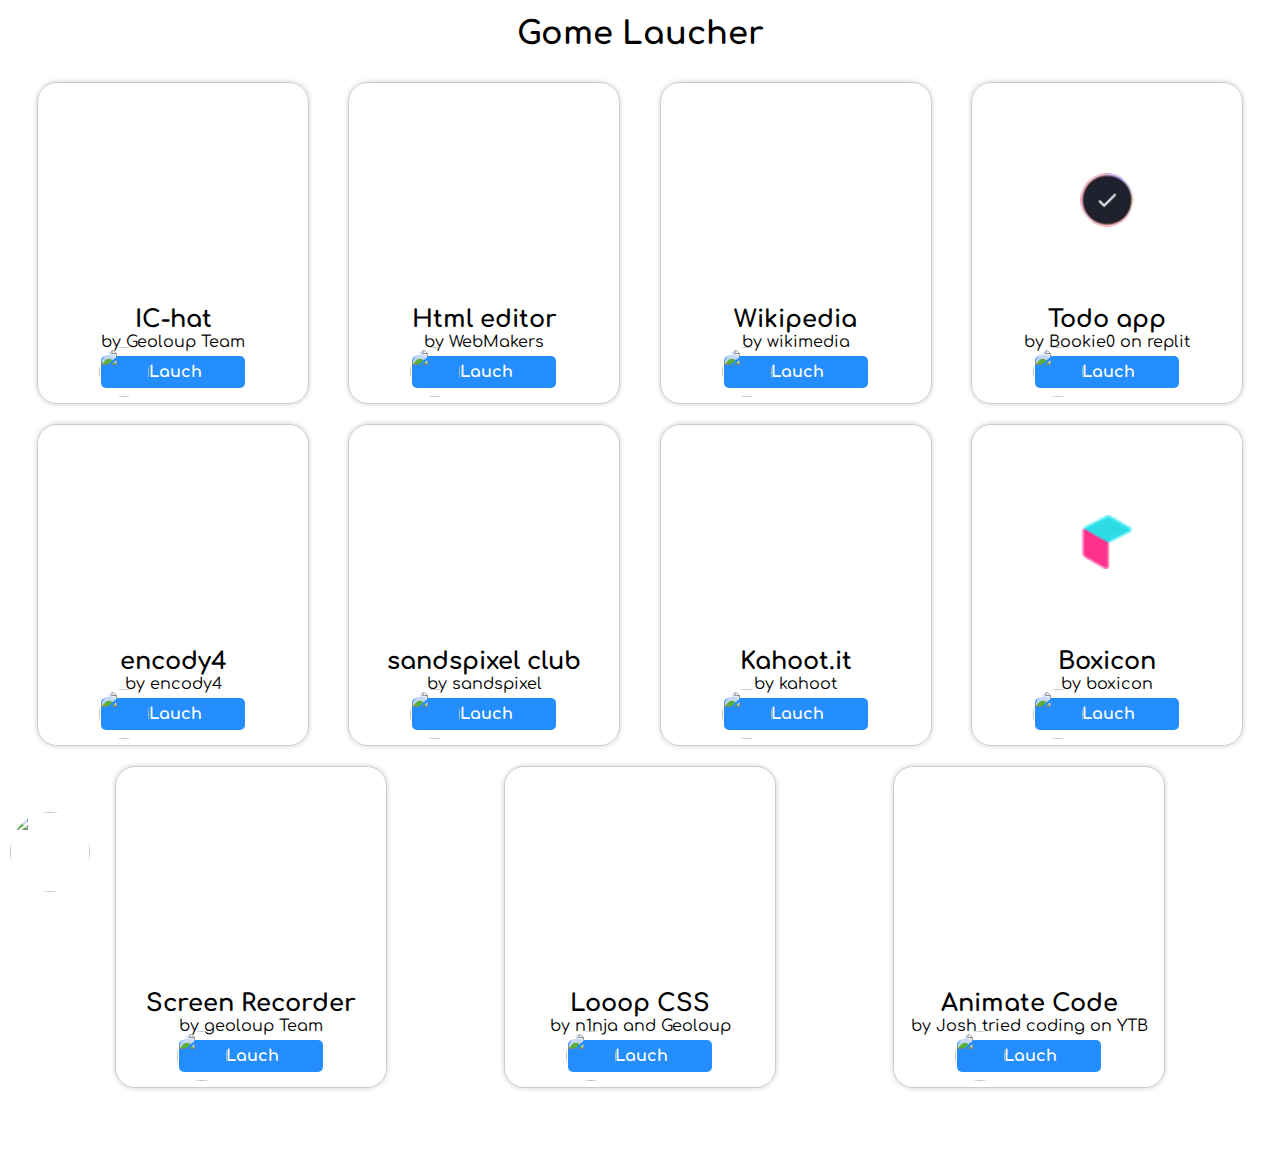
==== app.html @ a69556c5 "Main update" ====
<head>
    <meta charset="utf-8" />
    <meta name="viewport" content="width=device-width,initial-scale=1" />
    <title>App Store</title>
    <link rel="stylesheet" href="app.style.css" />
    <link href='https://unpkg.com/boxicons@2.1.4/css/boxicons.min.css' rel='stylesheet'>
</head>

<body>
    <div class='controlsSmall'>
        <div class="tooltip" onclick="animation()"><img class="left" src='https://zupimages.net/up/24/17/5y6x.png'>
            <span class="tooltiptext">Keep animation</span>
        </div>
        <img class='img' style='width: 80px'
            src='https://eb283026-7020-4170-bacf-090f07880372-00-1d0ow6mah5y9x.spock.replit.dev/gome.gif'>

        <div class="tooltip" onclick='removeAnimation()'><img class="right"
                src='https://zupimages.net/up/24/17/vzsn.png'>
            <span class="tooltiptext">Remove animation</span>
        </div>
    </div>
    <div class="controls">
        <img class="img" style="width: 80px"
            src="https://eb283026-7020-4170-bacf-090f07880372-00-1d0ow6mah5y9x.spock.replit.dev/gome.gif" />
        <div class='setting'>
            <div onclick="animation()" class="tooltip"><img src="https://zupimages.net/up/24/17/5y6x.png" />
                <span class="tooltiptext">Keep animation</span>
            </div>
            <div onclick='removeAnimation()' class="tooltip"><img class="right"
                    src="https://zupimages.net/up/24/17/vzsn.png" />
                <span class="tooltiptext">Remove animation</span>
            </div>

        </div>
    </div>

    <h1 style='text-align: center;margin-top: 1rem;'>Gome <span>Lauch</span>er</h1>
    <div class="apps" id='apps'>
        <div class="app">
            <div>
                <img src="https://chat.geoloup.com/img/ic-hat.png" alt="" />
            </div>
            <h2>IC-hat</h2>
            <p>by Geoloup Team</p>
            <a onclick="openappp('https://ic-hat.geoloup.com/','Ic-hat')"><img
                    src='https://zupimages.net/up/24/17/lsay.png'><span>Lauch</span></a>
        </div>
        <div class="app">
            <div>
                <img src="https://webmaker.app/images/icon-128.png" alt="" />
            </div>
            <h2>Html editor</h2>
            <p>by WebMakers</p>
            <a onclick="openappp('https://webmaker.app/create/','WebMakers')"><img
                    src='https://zupimages.net/up/24/17/lsay.png'><span>Lauch</span></a>
        </div>
        <div class="app">
            <div>
                <img src="https://fr.wikipedia.org/static/images/icons/wikipedia.png" alt="" />
            </div>
            <h2>Wikipedia</h2>
            <p>by wikimedia</p>
            <a onclick="openappp('https://en.wikipedia.org/wiki/','Wikipedia')"><img
                    src='https://zupimages.net/up/24/17/lsay.png'><span>Lauch</span></a>
        </div>
        <div class="app">
            <div>
                <img src="img/todo.png" alt="" />
            </div>
            <h2>Todo app</h2>
            <p>by Bookie0 on replit</p>
            <a onclick="openappp('https://todo-app.replit.app/','Todo app')"><img
                    src='https://zupimages.net/up/24/17/lsay.png'><span>Lauch</span></a>
        </div>
        <div class="app">
            <div>
                <img src="https://encody4.online/2BA2B8DA-284B-4793-B1B6-0BC069D39758.png" alt="" />
            </div>
            <h2>encody4</h2>
            <p>by encody4</p>
            <a onclick="openappp('https://encody4.online/','encody4')"><img
                    src='https://zupimages.net/up/24/17/lsay.png'><span>Lauch</span></a>
        </div>
        <div class="app">
            <div>
                <img src="https://i.ytimg.com/vi/ecCVor7mJ6o/maxresdefault.jpg" alt="" />
            </div>
            <h2>sandspixel club</h2>
            <p>by sandspixel</p>
            <a onclick="openappp('https://sandspiel.club/','sandspixel club')"><img
                    src='https://zupimages.net/up/24/17/lsay.png'><span>Lauch</span></a>
        </div>
        <div class="app">
            <div>
                <img src="https://kahoot.com/files/2019/02/BrandAssets-Logo-CoverImage.png" alt="" />
            </div>
            <h2>Kahoot.it</h2>
            <p>by kahoot</p>
            <a onclick="openappp('https://kahoot.it/','kahoot')"><img
                    src='https://zupimages.net/up/24/17/lsay.png'><span>Lauch</span></a>
        </div>
        <div class="app">
            <div>
                <img src="[data-uri]"
                    alt="" />
            </div>
            <h2>Boxicon</h2>
            <p>by boxicon</p>
            <a onclick="openappp('https://boxicons.com/','Boxicon')"><img
                    src='https://zupimages.net/up/24/17/lsay.png'><span>Lauch</span></a>
        </div>
        <div class="app">
            <div>
                <img src="https://zupimages.net/up/24/17/jz1y.png" alt="" />
            </div>
            <h2>Screen Recorder</h2>
            <p>by geoloup Team</p>
            <a
                onclick="openappp('https://56920502-967c-4125-93e7-d64eb0a31420-00-qvt1kwmvz3jg.worf.replit.dev/','Screen Recorder')"><img
                    src='https://zupimages.net/up/24/17/lsay.png'><span>Lauch</span></a>
        </div>
        <div class="app">
            <div>
                <img src="https://zupimages.net/up/24/18/24v5.png" alt="" />
            </div>
            <h2>Looop CSS</h2>
            <p>by n1nja and Geoloup</p>
            <a
                onclick="openappp('https://dbffaee4-6b94-4393-b9af-552b7a3ecc90-00-1psez7mfalgl5.janeway.replit.dev/','Loop Animation')"><img
                    src='https://zupimages.net/up/24/17/lsay.png'><span>Lauch</span></a>
        </div>
        <div class="app">
            <div>
                <img src="https://www.animate-code.com/favicon.ico" alt="" />
            </div>
            <h2>Animate Code</h2>
            <p>by Josh tried coding on YTB</p>
            <a onclick="openappp('https://www.animate-code.com/','Loop Animation')"><img
                    src='https://zupimages.net/up/24/17/lsay.png'><span>Lauch</span></a>
        </div>
    </div>
    <script>
        function openappp(url, name) {
            window.top.postMessage([name, new URLSearchParams(window.location.search).get('uuid'), url], '*')
            location.replace(url)
        }
    </script>
    <script src='animation.js'></script>
</body>
---- app.style.css ----
@import url('https://fonts.googleapis.com/css2?family=Comfortaa:wght@300..700&display=swap');

body {
    font-family: 'Comfortaa', sans-serif;
    margin-bottom: 70px;
}

.app {
    width: 250px;
    display: flex;
    height: 300px;
    margin: 10px;
    padding: 10px;
    border: 1px solid #ccc;
    border-radius: 20px;
    box-shadow: 0px 0px 5px #ccc;
    flex-direction: column;
    align-content: center;
    justify-content: flex-end;
    align-items: center;
    flex-wrap: nowrap;
}

.app * {
    margin: 0px;
}

.app div {
    display: flex;
    width: calc(100% - 20px);
    height: calc(90% - 20px);
    justify-content: center;
    align-content: center;
    align-items: center;
}

.app div img {
    min-width: calc(15% + 20px);
    min-height: calc(5% + 20px);
    max-width: calc(100% - 20px);
    max-height: calc(90% - 20px);
}

.apps {
    display: flex;
    flex-wrap: wrap;
    justify-content: space-evenly;
    align-content: center;
    align-items: flex-start;
}

.apps a {
    display: flex;
    text-decoration: none;
    color: #fff;
    text-align: left;
    background: linear-gradient(90deg, #248eff, #248eff);
    padding: 8px;
    border: none;
    border-radius: 5px;
    cursor: pointer;
    font-weight: bold;
    margin: 5px;
    height: 16px;
    align-content: center;
    justify-content: flex-start;
    align-items: center;
    flex-wrap: nowrap;
    width: 128px;
    flex-direction: row;
}

.animation .app:hover {
    animation: hovereffect 0.6s linear;
}

.apps a span {
    transform: translateX(-20%);
}

.apps a img {
    height: 50px;
    border-radius: 100%;
    transform: translateX(-20%);
}

.animation a:hover {
    animation: backgroundarrow 0.5s linear;
    background: linear-gradient(90deg, black 100%, #248eff 0%);
}

.animation a:hover img {
    animation: arrow 0.5s linear;
    background: none;
    transform: translateX(180%);
}


@keyframes arrow {
    0% {
        transform: translateX(-10%);
    }

    100% {
        transform: translateX(180%);
    }
}

@keyframes backgroundarrow {
    0% {
        background: linear-gradient(90deg, black 0%, #248eff 100%);
    }

    to {

        background: linear-gradient(90deg, black 100%, #248eff 0%);
    }
}


@keyframes hovereffect {
    0% {
        rotate: 0deg;
    }

    25% {
        rotate: -2deg;
    }

    50% {
        rotate: 2deg;
    }

    100% {
        rotate: 0deg;
    }
}

.tooltip {
    position: relative;
    display: inline-block;
    border-bottom: 1px dotted black;
}

.tooltip .tooltiptext {
    visibility: hidden;
    width: 120px;
    background-color: black;
    color: #fff;
    text-align: center;
    border-radius: 6px;
    padding: 5px 0;
    position: absolute;
    z-index: 1;
    bottom: 115%;
    left: 60%;
    margin-left: -60px;
}

.tooltip .tooltiptext::after {
    content: "";
    position: absolute;
    top: 100%;
    left: 50%;
    margin-left: -5px;
    border-width: 5px;
    border-style: solid;
    border-color: black transparent transparent transparent;
}

.tooltip:hover .tooltiptext {
    visibility: visible;
}

.controlsSmall {
    display: none;
}

@media only screen and (max-width: 850px) {
    .controls {
        display: none !important;
    }

    .controlsSmall {
        position: fixed;
        bottom: 10px;
        left: 50%;
        z-index: 2;
        display: flex;
        transform: translate(-50%);
        flex-wrap: nowrap;
        align-content: center;
        justify-content: center;
        align-items: center;
        background: black;
        padding: 5px;
        border-radius: 10px;
        transition: 1s;
    }

    .controlsSmall img {
        border-radius: 20px;
        background: white;
        width: 50px;
    }

    .controlsSmall .img {
        position: fixed;
        border-radius: 100%;
        z-index: 2;
    }

    .controlsSmall .left {
        animation: smovinright 0.5s linear;
        margin-right: -20px;
    }

    .controlsSmall .right {
        animation: smovinleft 0.5s linear;
        margin-left: -20px;
    }

    .controlsSmall:hover .left {
        animation: smovright 0.5s linear;
        margin-right: 45px;
    }

    .controlsSmall:hover .right {
        animation: smovleft 0.5s linear;
        margin-left: 45px;
    }

    @keyframes smovright {
        0% {
            margin-right: -20px;
        }

        100% {
            margin-right: 45px;
        }
    }

    @keyframes smovleft {
        0% {
            margin-left: -20px;
        }

        100% {
            margin-left: 45px;
        }
    }

    @keyframes smovinright {
        0% {
            margin-right: 45px;
        }

        100% {
            margin-right: -20px;
        }
    }

    @keyframes smovinleft {
        0% {
            margin-left: 45px;
        }

        100% {
            margin-left: -20px;
        }
    }
}

.controls {
    margin-bottom: 23px;
    position: fixed;
    bottom: 20px;
    left: 50px;
    z-index: 2;
    display: flex;
    transform: translate(-50%);
    flex-wrap: nowrap;
    align-content: center;
    justify-content: center;
    align-items: center;
    background: linear-gradient(90deg, white 50%, black 50%);
    padding: 5px;
    border-radius: 10px;
}

.controls img {
    border-radius: 20px;
    background: white;
    width: 50px;
}

.controls:hover {
    margin-bottom: 0px;
}

.controls .img {
    position: fixed;
    border-radius: 100%;
    z-index: 2;
}

.controls:hover .setting img:not(.right) {
    animation: movinrighth 0.5s linear;
}

.setting .right {
    margin-left: 5px;
}
.setting {
    display: flex;
    justify-content: flex-end;
    align-content: center;
    align-items: center;
}

.controls .setting {
    animation: movinright 0.5s linear;
    width: 100px;
    height: 45px;
    transform: translate(0px);
    display: none;
}

.controls:hover .setting {
    animation: movright 0.5s linear;
    width: 300px;
    height: 45px;
    display: flex;
}

@keyframes movright {
    0% {
        width: 100px;
        height: 45px;
        display: flex;
    }

    100% {
        width: 300px;
        height: 45px;
    }
}

@keyframes movinright {
    0% {
        width: 300px;
        height: 45px;
    }

    100% {
        width: 100px;
        height: 45px;
        opacity: 0;
    }
}
@keyframes movinrighth {
    0% {
        opacity: 0;
    }

    100% {
        opacity: 1;
    }
}
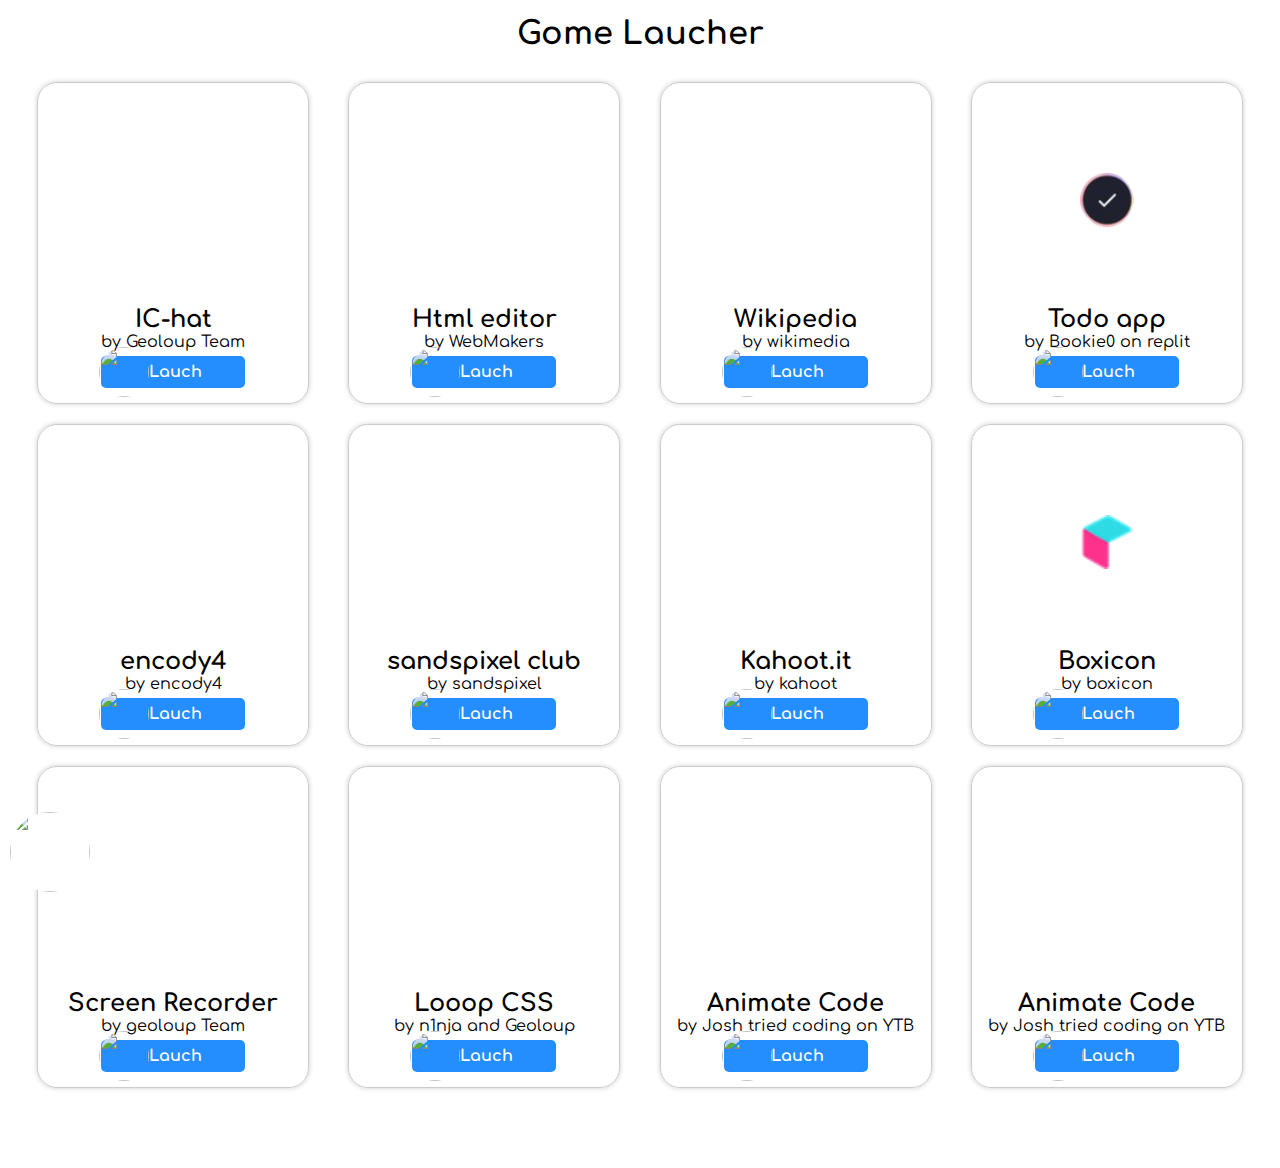
==== commit 8a0f0bf4: "Update app.html" ====
--- a/app.html
+++ b/app.html
@@ -12,7 +12,7 @@
             <span class="tooltiptext">Keep animation</span>
         </div>
         <img class='img' style='width: 80px'
-            src='https://eb283026-7020-4170-bacf-090f07880372-00-1d0ow6mah5y9x.spock.replit.dev/gome.gif'>
+            src='https://geoloupgome.netlify.app/gome.gif'>
 
         <div class="tooltip" onclick='removeAnimation()'><img class="right"
                 src='https://zupimages.net/up/24/17/vzsn.png'>
@@ -21,7 +21,7 @@
     </div>
     <div class="controls">
         <img class="img" style="width: 80px"
-            src="https://eb283026-7020-4170-bacf-090f07880372-00-1d0ow6mah5y9x.spock.replit.dev/gome.gif" />
+            src="https://geoloupgome.netlify.app/gome.gif" />
         <div class='setting'>
             <div onclick="animation()" class="tooltip"><img src="https://zupimages.net/up/24/17/5y6x.png" />
                 <span class="tooltiptext">Keep animation</span>
@@ -116,7 +116,7 @@
             <h2>Screen Recorder</h2>
             <p>by geoloup Team</p>
             <a
-                onclick="openappp('https://56920502-967c-4125-93e7-d64eb0a31420-00-qvt1kwmvz3jg.worf.replit.dev/','Screen Recorder')"><img
+                onclick="openappp('https://onlinescreenrecorder.netlify.app','Screen Recorder')"><img
                     src='https://zupimages.net/up/24/17/lsay.png'><span>Lauch</span></a>
         </div>
         <div class="app">
@@ -126,7 +126,7 @@
             <h2>Looop CSS</h2>
             <p>by n1nja and Geoloup</p>
             <a
-                onclick="openappp('https://dbffaee4-6b94-4393-b9af-552b7a3ecc90-00-1psez7mfalgl5.janeway.replit.dev/','Loop Animation')"><img
+                onclick="openappp('https://loop-css.netlify.app','Loop Animation')"><img
                     src='https://zupimages.net/up/24/17/lsay.png'><span>Lauch</span></a>
         </div>
         <div class="app">
@@ -138,6 +138,15 @@
             <a onclick="openappp('https://www.animate-code.com/','Loop Animation')"><img
                     src='https://zupimages.net/up/24/17/lsay.png'><span>Lauch</span></a>
         </div>
+        <div class="app">
+            <div>
+                <img src="https://zupimages.net/up/24/40/5l89.png" alt="" />
+            </div>
+            <h2>Animate Code</h2>
+            <p>by Josh tried coding on YTB</p>
+            <a onclick="openappp('https://geoloupgome.netlify.app/camera/app','Camera')"><img
+                    src='https://zupimages.net/up/24/17/lsay.png'><span>Lauch</span></a>
+        </div>
     </div>
     <script>
         function openappp(url, name) {
@@ -146,4 +155,4 @@
         }
     </script>
     <script src='animation.js'></script>
-</body>+</body>
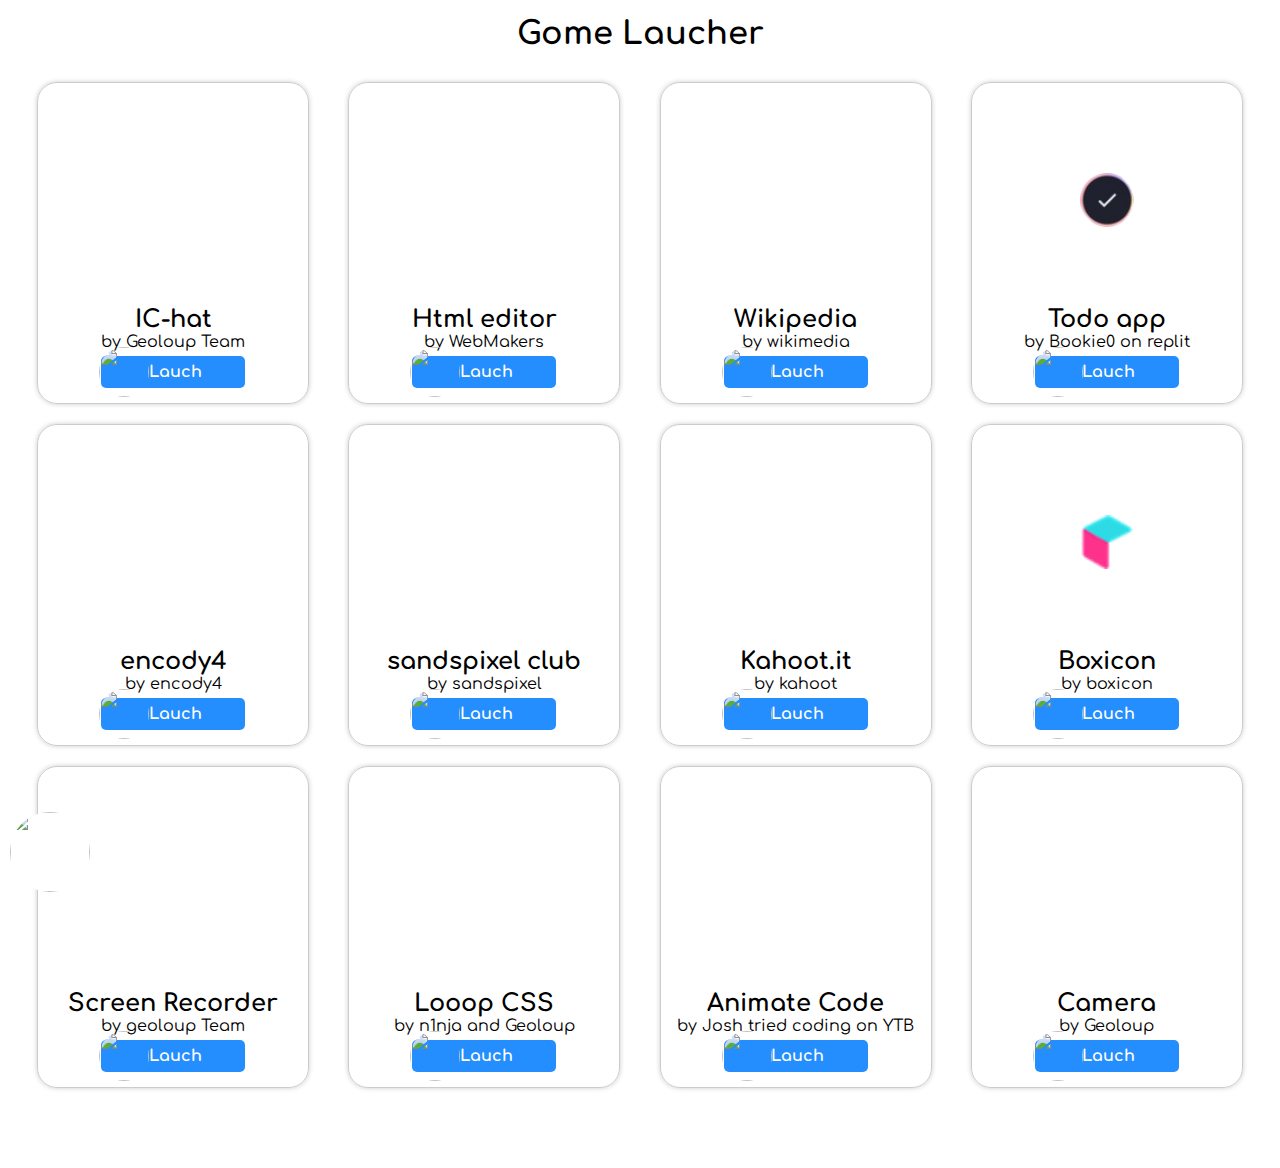
==== commit 31680180: "Update app.html" ====
--- a/app.html
+++ b/app.html
@@ -142,8 +142,8 @@
             <div>
                 <img src="https://zupimages.net/up/24/40/5l89.png" alt="" />
             </div>
-            <h2>Animate Code</h2>
-            <p>by Josh tried coding on YTB</p>
+            <h2>Camera</h2>
+            <p>by Geoloup</p>
             <a onclick="openappp('https://geoloupgome.netlify.app/camera/app','Camera')"><img
                     src='https://zupimages.net/up/24/17/lsay.png'><span>Lauch</span></a>
         </div>
